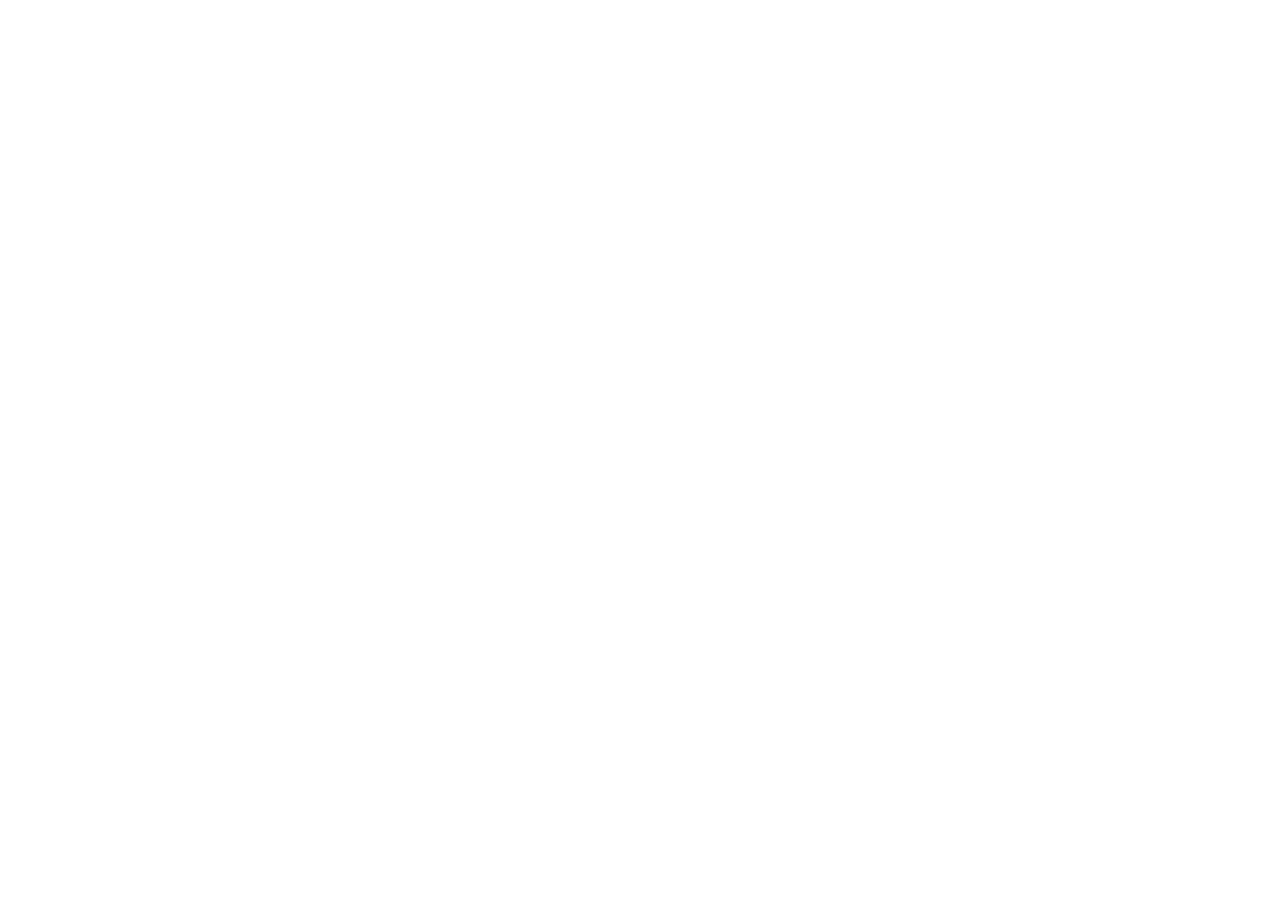
==== index.html @ 8e4c7ca1 "initial commit" ====
<!DOCTYPE html>
<html lang="en">
<head>
    <meta charset="UTF-8">
    <meta name="viewport" content="width=device-width, initial-scale=1.0">
    <title>MOS Burgers</title>
</head>
<body>
    
</body>
</html>
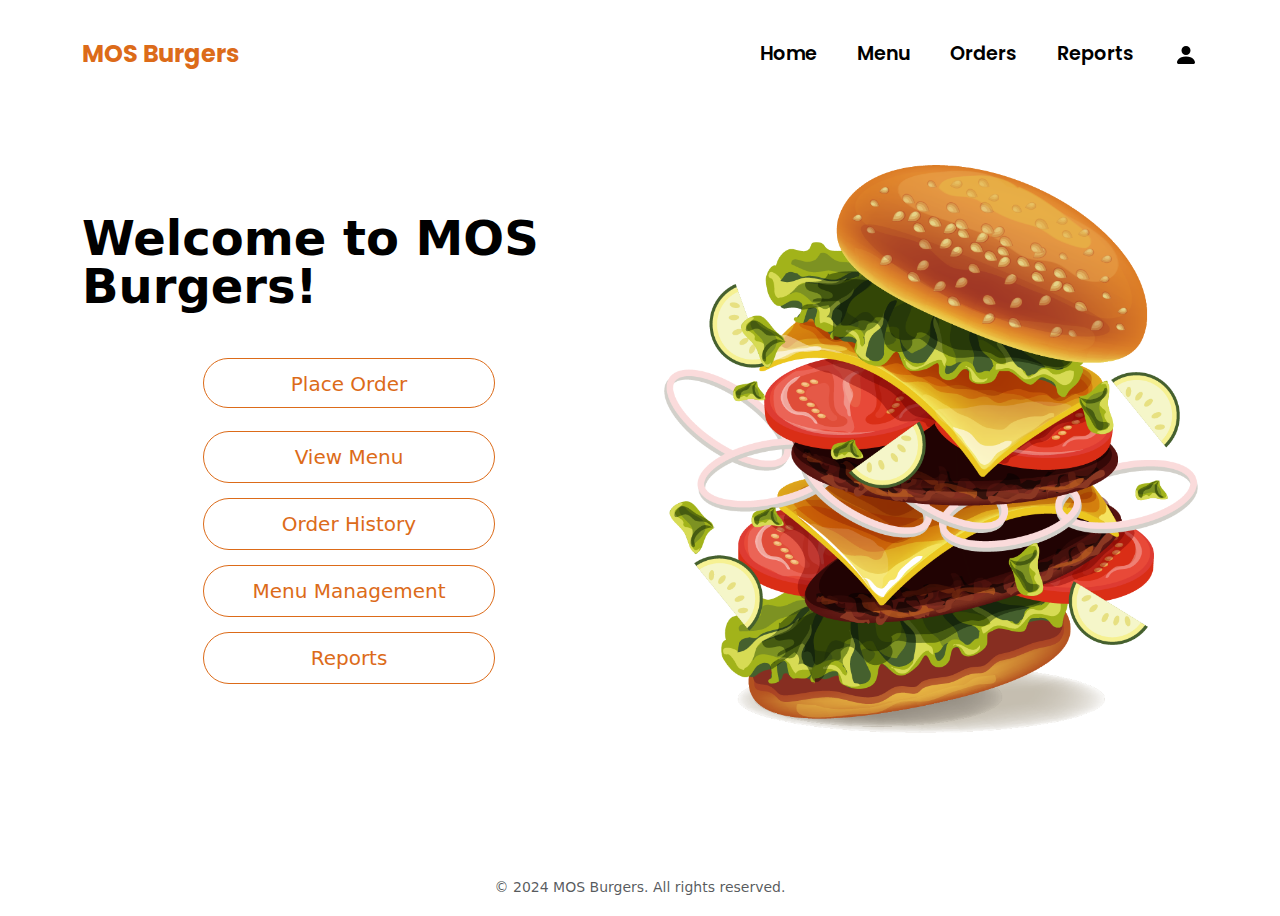
==== commit 2cb6e62e: "Develop HomePage" ====
--- a/index.html
+++ b/index.html
@@ -4,8 +4,61 @@
     <meta charset="UTF-8">
     <meta name="viewport" content="width=device-width, initial-scale=1.0">
     <title>MOS Burgers</title>
+    <link rel="stylesheet" href="./css/styles.css">
+    <link href="https://cdn.jsdelivr.net/npm/bootstrap@5.3.3/dist/css/bootstrap.min.css" rel="stylesheet" integrity="sha384-QWTKZyjpPEjISv5WaRU9OFeRpok6YctnYmDr5pNlyT2bRjXh0JMhjY6hW+ALEwIH" crossorigin="anonymous">
+
 </head>
 <body>
     
+    <!-- Navigation -->
+    <div class="container ">
+        <header class="header d-flex flex-wrap justify-content-center py-3 mb-4 mt-3">
+            <a href="/" class="d-flex align-items-center mb-3 mb-md-0 me-md-auto text-decoration-none">
+                <span class="logo fw-bold fs-4">MOS Burgers</span>
+            </a>
+      
+            <nav class="navbar">
+                <a href="#" class="nav-link">Home</a>
+                <a href="html/services.html" class="nav-link">Menu</a>
+                <a href="html/orders.html" class="nav-link">Orders</a>
+                <a href="html/reports.html" class="nav-link">Reports</a>
+                <a href="#" class="nav-link"><svg xmlns="http://www.w3.org/2000/svg" width="24" height="24" fill="currentColor" class="bi bi-person-fill" viewBox="0 0 16 16"><path d="M3 14s-1 0-1-1 1-4 6-4 6 3 6 4-1 1-1 1zm5-6a3 3 0 1 0 0-6 3 3 0 0 0 0 6"/></svg></i></a>
+            </nav>
+          </header>     
+    </div>
+    
+     <!--Carousal-->
+     <div class="container">
+        <div class="row flex-lg-row-reverse align-items-center g-5 py-5 border-1">
+            <div class="col-10 col-sm-8 col-lg-6">
+              <img src="assets/images/hero-Image.png" class="hero-imgd-block mx-lg-auto img-fluid " alt="Bootstrap Themes" width="700" height="500" loading="lazy">
+            </div>
+            <div class="col-lg-6">
+              <h2 class="display-5 fw-bolder text-body-emphasis lh-1 mb-5">Welcome to MOS Burgers!</h2>
+              <!-- <p class="lead">Experience the perfect burger crafted with fresh ingredients and delicious recipes. From classic favorites to gourmet creations, each bite is a taste of heaven!</p> -->
+              <div class="d-grid gap-3 btn-group-vertical">
+                <button type="button" class="btn btn-outline-warning btn-lg px-5 me-md-2 pb-2 mb-2 btn-custom">Place Order</button>
+                <button type="button" class="btn btn-outline-warning btn-lg px-5 btn-custom">View Menu</button>
+                <button type="button" class="btn btn-outline-warning btn-lg px-5 btn-custom">Order History</button>
+                <button type="button" class="btn btn-outline-warning btn-lg px-5 btn-custom">Menu Management</button>
+                <button type="button" class="btn btn-outline-warning btn-lg px-5 btn-custom">Reports</button>
+              </div>
+            </div>
+          </div>
+        </div>
+      </div>
+
+       <!--footer-->
+       <footer class="pt-4 my-md-5 pt-md-5 " id="footer">
+        <div class="row">
+          <div class="col-12 col-md"> 
+            <small class="d-flex justify-content-center mb-6 text-body-secondary">&copy; 2024 MOS Burgers. All rights reserved.</small>
+          </div> 
+          </div>
+        
+      </footer>
+    </div>
+
+      <script src="https://stackpath.bootstrapcdn.com/bootstrap/5.1.3/js/bootstrap.bundle.min.js"></script>
 </body>
 </html>--- a/css/styles.css
+++ b/css/styles.css
@@ -0,0 +1,76 @@
+@import url('https://fonts.googleapis.com/css2?family=Nunito+Sans:ital,opsz,wght@0,6..12,200..1000;1,6..12,200..1000&family=Poppins:ital,wght@0,100;0,200;0,300;0,400;0,500;0,600;0,700;0,800;0,900;1,100;1,200;1,300;1,400;1,500;1,600;1,700;1,800;1,900&display=swap');
+
+
+*{
+    margin: 0;
+    padding: 0;
+    box-sizing: border-box
+}
+body{
+    min-height: 100vh;
+    background-color: antiquewhite;
+
+}
+
+.header{
+    font-family: "Poppins", sans-serif;
+    font-weight: 700;
+    color: #DC6B19;
+   
+}
+
+.logo{
+    color: #DC6B19;
+}
+
+.navbar a{
+    position: relative;
+    color: #000000;
+    font-weight: 600;
+    font-size: 1.2rem;
+    text-decoration: none;
+    margin-left: 40px;
+
+}
+
+.navbar a::before {
+    content: '';
+    position: absolute;
+    top: 100%;
+    left: 0;
+    width: 0;
+    height: 2px;
+    background: #DC6B19;
+    transition: .3s;
+
+}
+
+.navbar a:hover::before {
+    width: 100%;
+}
+
+.logout{
+    color: red;
+}
+
+.hero-img{
+    width: 100%;
+    height: 100%;
+}
+
+/* .btn-custom {
+    border-color: #DC6B19;
+  } */
+
+.btn-outline-warning{
+    color: #DC6B19 !important;
+    border-color: #DC6B19 !important;
+    border-radius: 40px !important;
+    padding: 10px 40px 10px 40px !important;
+}
+
+.btn-outline-warning:hover{
+    background-color: #DC6B19 !important;
+    border-color: #DC6B19 !important;
+    color: white !important;
+}
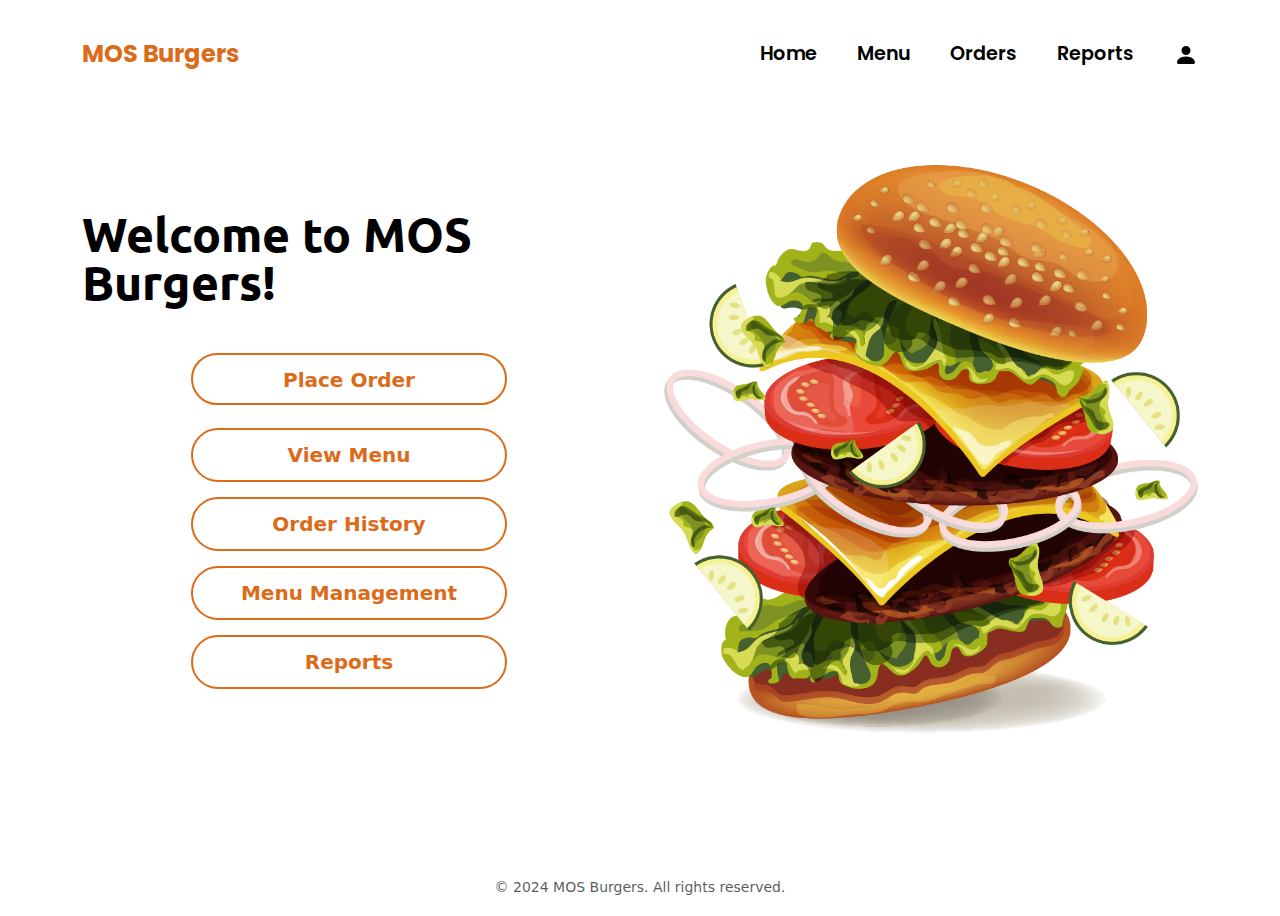
==== commit 0e5858ab: "Create place-order.html & configure homepage" ====
--- a/index.html
+++ b/index.html
@@ -18,10 +18,10 @@
             </a>
       
             <nav class="navbar">
-                <a href="#" class="nav-link">Home</a>
-                <a href="html/services.html" class="nav-link">Menu</a>
-                <a href="html/orders.html" class="nav-link">Orders</a>
-                <a href="html/reports.html" class="nav-link">Reports</a>
+                <a href="/" class="nav-link">Home</a>
+                <a href="app/menu.html" class="nav-link">Menu</a>
+                <a href="app/orders.html" class="nav-link">Orders</a>
+                <a href="app/reports.html" class="nav-link">Reports</a>
                 <a href="#" class="nav-link"><svg xmlns="http://www.w3.org/2000/svg" width="24" height="24" fill="currentColor" class="bi bi-person-fill" viewBox="0 0 16 16"><path d="M3 14s-1 0-1-1 1-4 6-4 6 3 6 4-1 1-1 1zm5-6a3 3 0 1 0 0-6 3 3 0 0 0 0 6"/></svg></i></a>
             </nav>
           </header>     
@@ -37,11 +37,11 @@
               <h2 class="display-5 fw-bolder text-body-emphasis lh-1 mb-5">Welcome to MOS Burgers!</h2>
               <!-- <p class="lead">Experience the perfect burger crafted with fresh ingredients and delicious recipes. From classic favorites to gourmet creations, each bite is a taste of heaven!</p> -->
               <div class="d-grid gap-3 btn-group-vertical">
-                <button type="button" class="btn btn-outline-warning btn-lg px-5 me-md-2 pb-2 mb-2 btn-custom">Place Order</button>
-                <button type="button" class="btn btn-outline-warning btn-lg px-5 btn-custom">View Menu</button>
-                <button type="button" class="btn btn-outline-warning btn-lg px-5 btn-custom">Order History</button>
-                <button type="button" class="btn btn-outline-warning btn-lg px-5 btn-custom">Menu Management</button>
-                <button type="button" class="btn btn-outline-warning btn-lg px-5 btn-custom">Reports</button>
+                <button type="button" class="btn btn-outline-warning btn-lg px-5 me-md-2 pb-2 mb-2 btn-custom fw-semibold" onclick="window.location.href='app/place-order.html'">Place Order</button>
+                <button type="button" class="btn btn-outline-warning btn-lg px-5 btn-custom fw-semibold" onclick="window.location.href='app/menu.html'">View Menu</button>
+                <button type="button" class="btn btn-outline-warning btn-lg px-5 btn-custom fw-semibold" onclick="window.location.href='app/orders.html'">Order History</button>
+                <button type="button" class="btn btn-outline-warning btn-lg px-5 btn-custom fw-semibold" onclick="window.location.href='app/menu.html'">Menu Management</button>
+                <button type="button" class="btn btn-outline-warning btn-lg px-5 btn-custom fw-semibold" onclick="window.location.href='app/reports.html'">Reports</button>
               </div>
             </div>
           </div>
--- a/css/styles.css
+++ b/css/styles.css
@@ -1,76 +1,76 @@
-@import url('https://fonts.googleapis.com/css2?family=Nunito+Sans:ital,opsz,wght@0,6..12,200..1000;1,6..12,200..1000&family=Poppins:ital,wght@0,100;0,200;0,300;0,400;0,500;0,600;0,700;0,800;0,900;1,100;1,200;1,300;1,400;1,500;1,600;1,700;1,800;1,900&display=swap');
+@import url("https://fonts.googleapis.com/css2?family=Poppins:ital,wght@0,100;0,200;0,300;0,400;0,500;0,600;0,700;0,800;0,900;1,100;1,200;1,300;1,400;1,500;1,600;1,700;1,800;1,900&family=Ubuntu:ital,wght@0,300;0,400;0,500;0,700;1,300;1,400;1,500;1,700&display=swap");
 
-
-*{
-    margin: 0;
-    padding: 0;
-    box-sizing: border-box
+* {
+  margin: 0;
+  padding: 0;
+  box-sizing: border-box;
 }
-body{
-    min-height: 100vh;
-    background-color: antiquewhite;
-
+body {
+  min-height: 100vh;
+  background-color: antiquewhite;
 }
 
-.header{
-    font-family: "Poppins", sans-serif;
-    font-weight: 700;
-    color: #DC6B19;
-   
+.header {
+  font-family: "Poppins", sans-serif;
+  font-weight: 700;
+  color: #dc6b19;
 }
 
-.logo{
-    color: #DC6B19;
+h2 {
+  font-family: "Ubuntu", sans-serif;
+  font-weight: 700;
 }
 
-.navbar a{
-    position: relative;
-    color: #000000;
-    font-weight: 600;
-    font-size: 1.2rem;
-    text-decoration: none;
-    margin-left: 40px;
+.logo {
+  color: #dc6b19;
+}
 
+.navbar a {
+  position: relative;
+  color: #000000;
+  font-weight: 600;
+  font-size: 1.2rem;
+  text-decoration: none;
+  margin-left: 40px;
 }
 
 .navbar a::before {
-    content: '';
-    position: absolute;
-    top: 100%;
-    left: 0;
-    width: 0;
-    height: 2px;
-    background: #DC6B19;
-    transition: .3s;
-
+  content: "";
+  position: absolute;
+  top: 100%;
+  left: 0;
+  width: 0;
+  height: 2px;
+  background: #dc6b19;
+  transition: 0.3s;
 }
 
 .navbar a:hover::before {
-    width: 100%;
+  width: 100%;
 }
 
-.logout{
-    color: red;
+.logout {
+  color: red;
 }
 
-.hero-img{
-    width: 100%;
-    height: 100%;
+.hero-img {
+  width: 100%;
+  height: 100%;
 }
 
 /* .btn-custom {
     border-color: #DC6B19;
   } */
 
-.btn-outline-warning{
-    color: #DC6B19 !important;
-    border-color: #DC6B19 !important;
-    border-radius: 40px !important;
-    padding: 10px 40px 10px 40px !important;
+.btn-outline-warning {
+  color: #dc6b19 !important;
+  border: #dc6b19 solid 2px !important;
+  border-radius: 40px !important;
+  padding: 10px 40px 10px 40px !important;
 }
 
-.btn-outline-warning:hover{
-    background-color: #DC6B19 !important;
-    border-color: #DC6B19 !important;
-    color: white !important;
+.btn-outline-warning:hover {
+  background-color: #dc6b19 !important;
+  border-color: #dc6b19 !important;
+  color: white !important;
 }
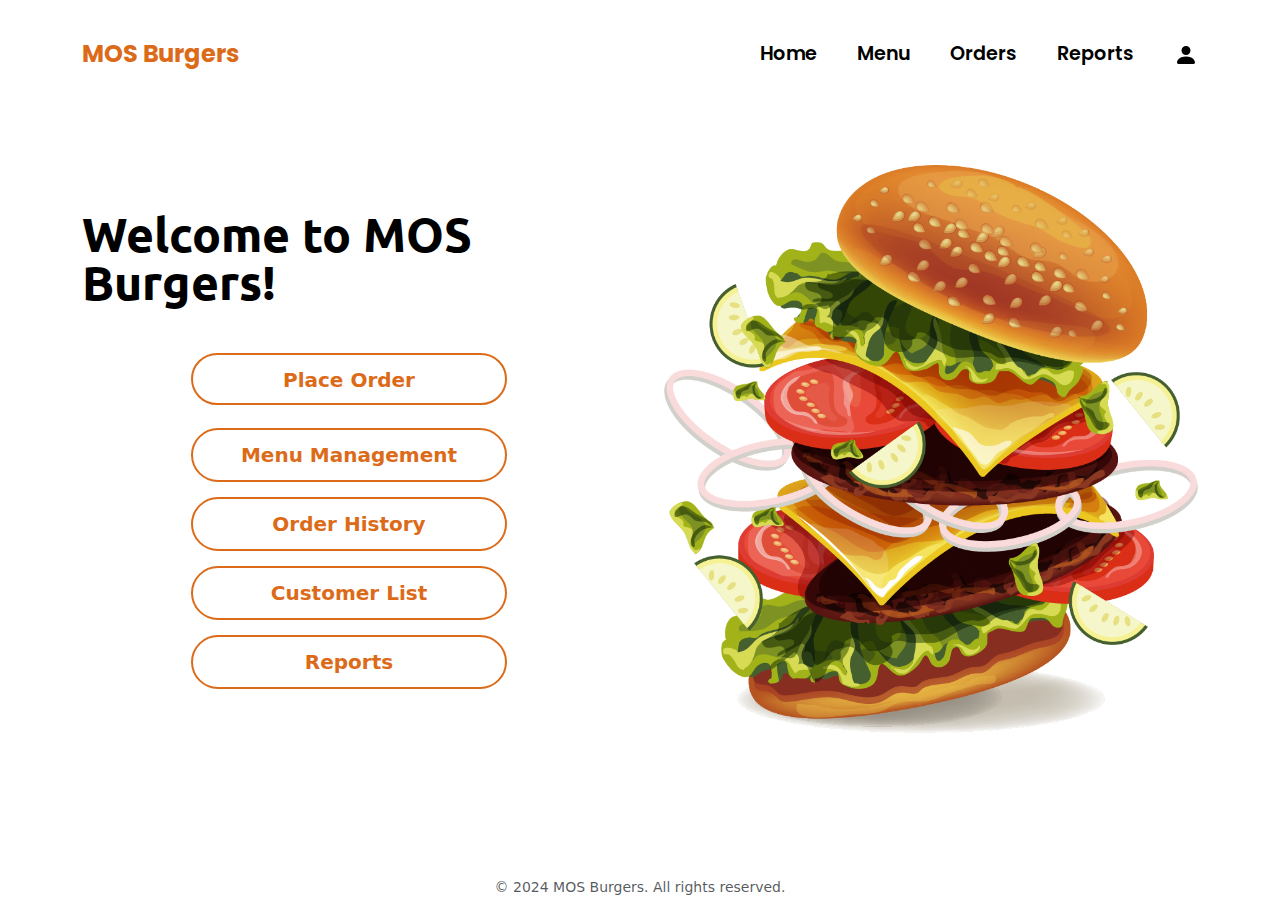
==== commit 308a100a: "Develop menu.html & new product modal" ====
--- a/index.html
+++ b/index.html
@@ -4,6 +4,7 @@
     <meta charset="UTF-8">
     <meta name="viewport" content="width=device-width, initial-scale=1.0">
     <title>MOS Burgers</title>
+    <link rel="icon" href="assets/images/favicon.png">
     <link rel="stylesheet" href="./css/styles.css">
     <link href="https://cdn.jsdelivr.net/npm/bootstrap@5.3.3/dist/css/bootstrap.min.css" rel="stylesheet" integrity="sha384-QWTKZyjpPEjISv5WaRU9OFeRpok6YctnYmDr5pNlyT2bRjXh0JMhjY6hW+ALEwIH" crossorigin="anonymous">
 
@@ -38,9 +39,9 @@
               <!-- <p class="lead">Experience the perfect burger crafted with fresh ingredients and delicious recipes. From classic favorites to gourmet creations, each bite is a taste of heaven!</p> -->
               <div class="d-grid gap-3 btn-group-vertical">
                 <button type="button" class="btn btn-outline-warning btn-lg px-5 me-md-2 pb-2 mb-2 btn-custom fw-semibold" onclick="window.location.href='app/place-order.html'">Place Order</button>
-                <button type="button" class="btn btn-outline-warning btn-lg px-5 btn-custom fw-semibold" onclick="window.location.href='app/menu.html'">View Menu</button>
+                <button type="button" class="btn btn-outline-warning btn-lg px-5 btn-custom fw-semibold" onclick="window.location.href='app/menu.html'">Menu Management</button>
                 <button type="button" class="btn btn-outline-warning btn-lg px-5 btn-custom fw-semibold" onclick="window.location.href='app/orders.html'">Order History</button>
-                <button type="button" class="btn btn-outline-warning btn-lg px-5 btn-custom fw-semibold" onclick="window.location.href='app/menu.html'">Menu Management</button>
+                <button type="button" class="btn btn-outline-warning btn-lg px-5 btn-custom fw-semibold" onclick="window.location.href='app/menu.html'">Customer List</button>
                 <button type="button" class="btn btn-outline-warning btn-lg px-5 btn-custom fw-semibold" onclick="window.location.href='app/reports.html'">Reports</button>
               </div>
             </div>
--- a/css/styles.css
+++ b/css/styles.css
@@ -4,6 +4,10 @@
   margin: 0;
   padding: 0;
   box-sizing: border-box;
+}
+
+:root{
+  --primary-color : #dc6b19;
 }
 body {
   min-height: 100vh;
@@ -13,7 +17,7 @@
 .header {
   font-family: "Poppins", sans-serif;
   font-weight: 700;
-  color: #dc6b19;
+  color: var(--primary-color);
 }
 
 h2 {
@@ -22,7 +26,7 @@
 }
 
 .logo {
-  color: #dc6b19;
+  color: var(--primary-color);
 }
 
 .navbar a {
@@ -41,7 +45,7 @@
   left: 0;
   width: 0;
   height: 2px;
-  background: #dc6b19;
+  background: var(--primary-color);
   transition: 0.3s;
 }
 
@@ -59,18 +63,18 @@
 }
 
 /* .btn-custom {
-    border-color: #DC6B19;
+    border-color: var(--primary-color);
   } */
 
 .btn-outline-warning {
-  color: #dc6b19 !important;
-  border: #dc6b19 solid 2px !important;
+  color: var(--primary-color) !important;
+  border: var(--primary-color) solid 2px !important;
   border-radius: 40px !important;
   padding: 10px 40px 10px 40px !important;
 }
 
 .btn-outline-warning:hover {
-  background-color: #dc6b19 !important;
-  border-color: #dc6b19 !important;
+  background-color: var(--primary-color) !important;
+  border-color: var(--primary-color) !important;
   color: white !important;
 }
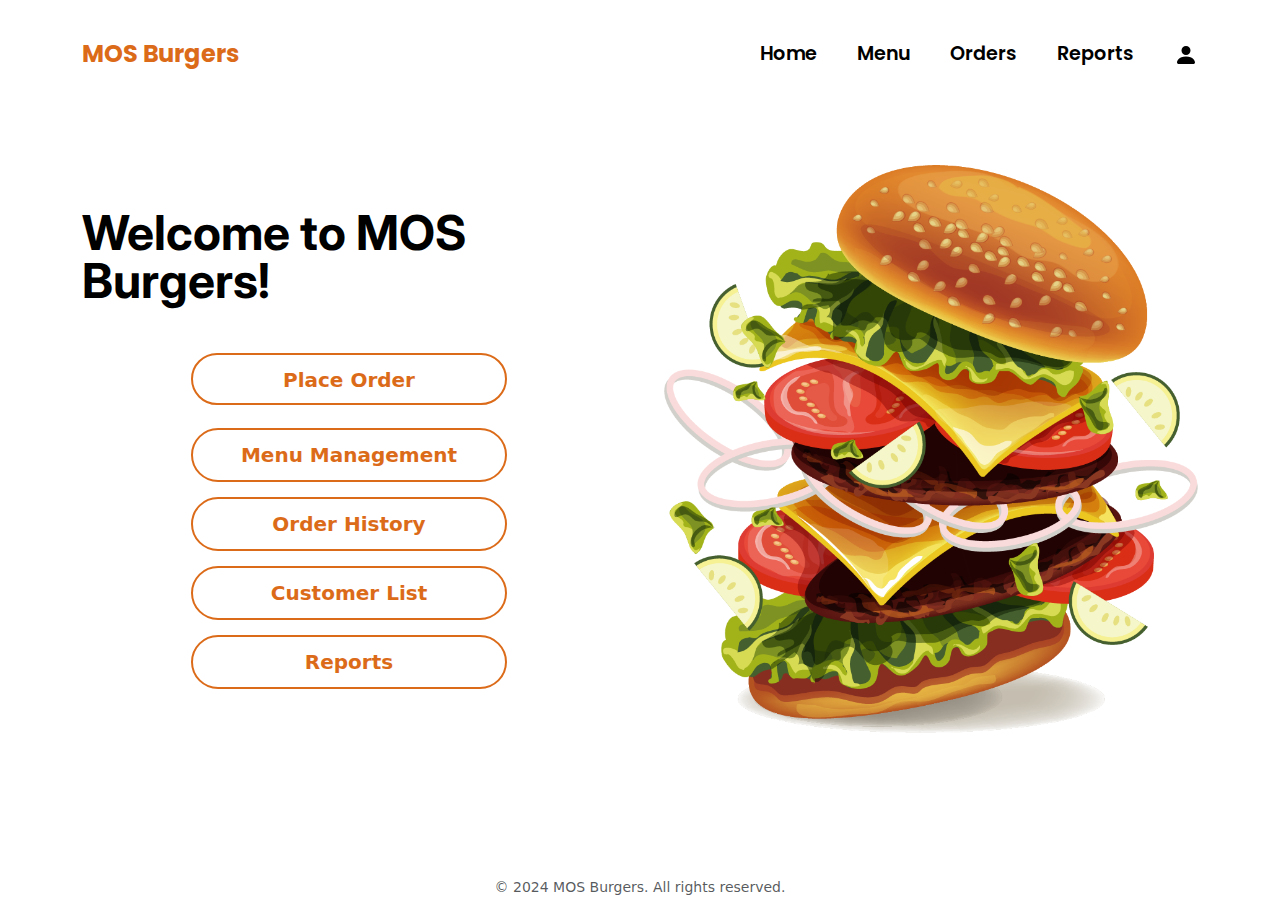
==== commit 8d54ad9d: "implement add customer feature & improve UI" ====
--- a/index.html
+++ b/index.html
@@ -14,12 +14,12 @@
     <!-- Navigation -->
     <div class="container ">
         <header class="header d-flex flex-wrap justify-content-center py-3 mb-4 mt-3">
-            <a href="/" class="d-flex align-items-center mb-3 mb-md-0 me-md-auto text-decoration-none">
+            <a href="index.html" class="d-flex align-items-center mb-3 mb-md-0 me-md-auto text-decoration-none">
                 <span class="logo fw-bold fs-4">MOS Burgers</span>
             </a>
       
             <nav class="navbar">
-                <a href="/" class="nav-link">Home</a>
+                <a href="index.html" class="nav-link">Home</a>
                 <a href="app/menu.html" class="nav-link">Menu</a>
                 <a href="app/orders.html" class="nav-link">Orders</a>
                 <a href="app/reports.html" class="nav-link">Reports</a>
--- a/css/styles.css
+++ b/css/styles.css
@@ -1,4 +1,4 @@
-@import url("https://fonts.googleapis.com/css2?family=Poppins:ital,wght@0,100;0,200;0,300;0,400;0,500;0,600;0,700;0,800;0,900;1,100;1,200;1,300;1,400;1,500;1,600;1,700;1,800;1,900&family=Ubuntu:ital,wght@0,300;0,400;0,500;0,700;1,300;1,400;1,500;1,700&display=swap");
+@import url('https://fonts.googleapis.com/css2?family=Inter:ital,opsz,wght@0,14..32,100..900;1,14..32,100..900&family=Poppins:ital,wght@0,100;0,200;0,300;0,400;0,500;0,600;0,700;0,800;0,900;1,100;1,200;1,300;1,400;1,500;1,600;1,700;1,800;1,900&family=Ubuntu:ital,wght@0,300;0,400;0,500;0,700;1,300;1,400;1,500;1,700&display=swap');
 
 * {
   margin: 0;
@@ -21,7 +21,7 @@
 }
 
 h2 {
-  font-family: "Ubuntu", sans-serif;
+  font-family: "Inter", sans-serif;
   font-weight: 700;
 }
 
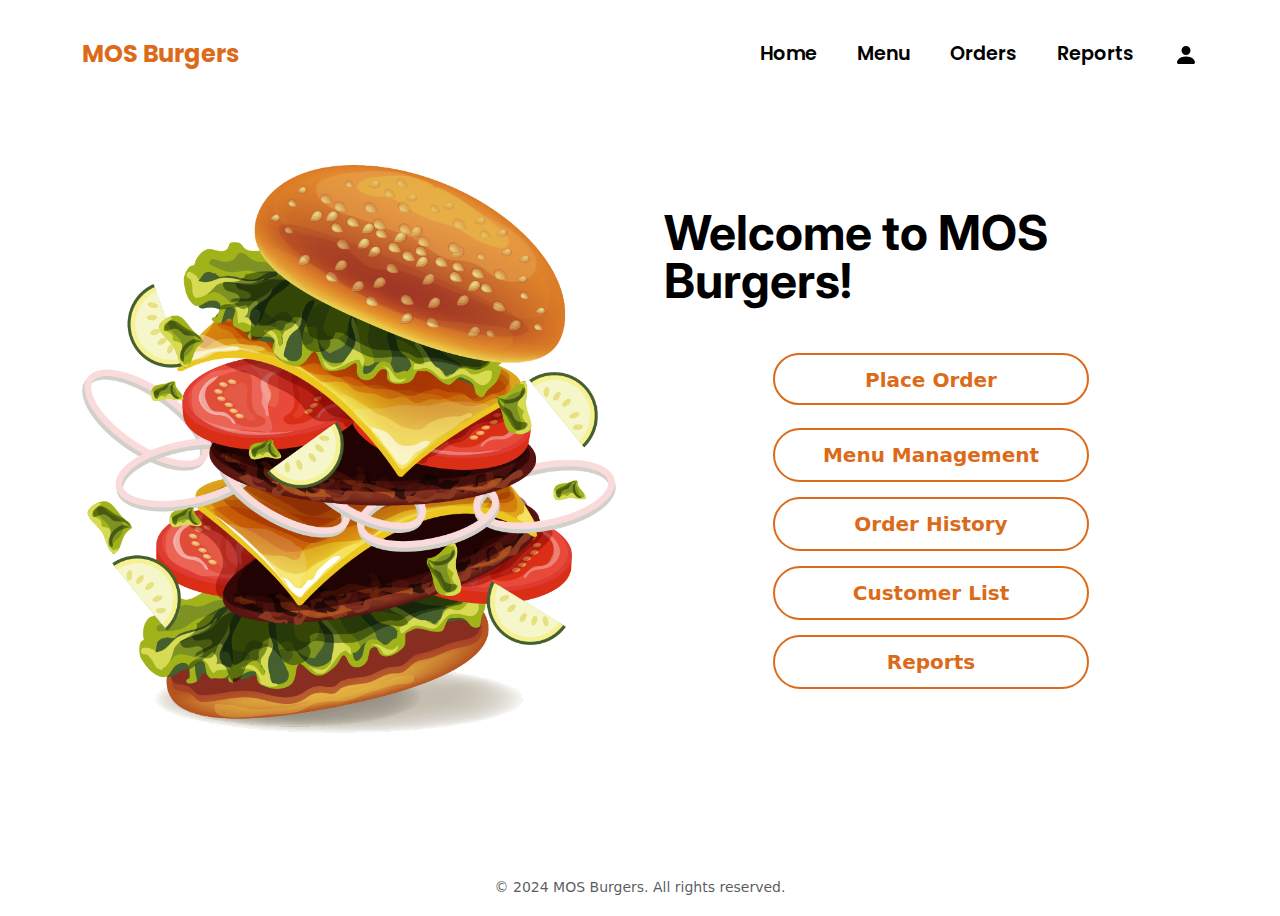
==== commit 380e0ec1: "develop place order features" ====
--- a/index.html
+++ b/index.html
@@ -30,9 +30,9 @@
     
      <!--Carousal-->
      <div class="container">
-        <div class="row flex-lg-row-reverse align-items-center g-5 py-5 border-1">
-            <div class="col-10 col-sm-8 col-lg-6">
-              <img src="assets/images/hero-Image.png" class="hero-imgd-block mx-lg-auto img-fluid " alt="Bootstrap Themes" width="700" height="500" loading="lazy">
+        <div class="row align-items-center g-5 py-5 border-1">
+            <div class="col-lg-6 col-md-12 col-sm-12 text-center hero-image">
+              <img src="assets/images/hero-Image.png" class="hero-imgd-block mx-lg-auto img-fluid " alt="Hero Image">
             </div>
             <div class="col-lg-6">
               <h2 class="display-5 fw-bolder text-body-emphasis lh-1 mb-5">Welcome to MOS Burgers!</h2>
--- a/css/styles.css
+++ b/css/styles.css
@@ -28,6 +28,7 @@
 .logo {
   color: var(--primary-color);
 }
+
 
 .navbar a {
   position: relative;
@@ -78,3 +79,9 @@
   border-color: var(--primary-color) !important;
   color: white !important;
 }
+
+@media (max-width: 800px) {
+  .hero-image{
+    visibility: hidden;
+  }
+}
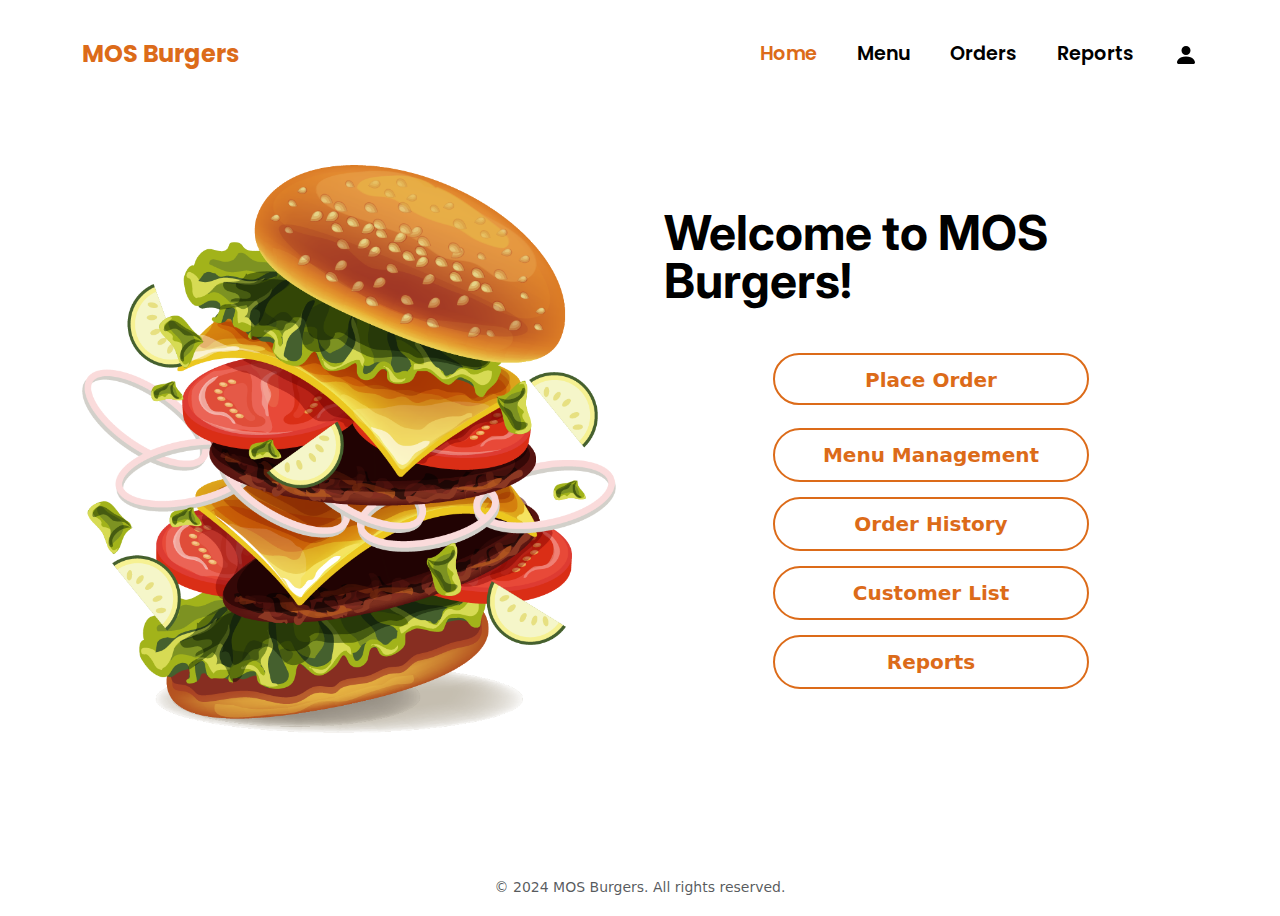
==== commit 51749a89: "develop customer page and functionalities" ====
--- a/index.html
+++ b/index.html
@@ -19,7 +19,7 @@
             </a>
       
             <nav class="navbar">
-                <a href="index.html" class="nav-link">Home</a>
+                <a href="index.html" class="nav-link active">Home</a>
                 <a href="app/menu.html" class="nav-link">Menu</a>
                 <a href="app/orders.html" class="nav-link">Orders</a>
                 <a href="app/reports.html" class="nav-link">Reports</a>
@@ -41,7 +41,7 @@
                 <button type="button" class="btn btn-outline-warning btn-lg px-5 me-md-2 pb-2 mb-2 btn-custom fw-semibold" onclick="window.location.href='app/place-order.html'">Place Order</button>
                 <button type="button" class="btn btn-outline-warning btn-lg px-5 btn-custom fw-semibold" onclick="window.location.href='app/menu.html'">Menu Management</button>
                 <button type="button" class="btn btn-outline-warning btn-lg px-5 btn-custom fw-semibold" onclick="window.location.href='app/orders.html'">Order History</button>
-                <button type="button" class="btn btn-outline-warning btn-lg px-5 btn-custom fw-semibold" onclick="window.location.href='app/menu.html'">Customer List</button>
+                <button type="button" class="btn btn-outline-warning btn-lg px-5 btn-custom fw-semibold" onclick="window.location.href='app/customer.html'">Customer List</button>
                 <button type="button" class="btn btn-outline-warning btn-lg px-5 btn-custom fw-semibold" onclick="window.location.href='app/reports.html'">Reports</button>
               </div>
             </div>
--- a/css/styles.css
+++ b/css/styles.css
@@ -79,9 +79,12 @@
   border-color: var(--primary-color) !important;
   color: white !important;
 }
+.active{
+  color: var(--primary-color) !important;
+}
 
 @media (max-width: 800px) {
   .hero-image{
-    visibility: hidden;
+    visibility: visible;
   }
 }
